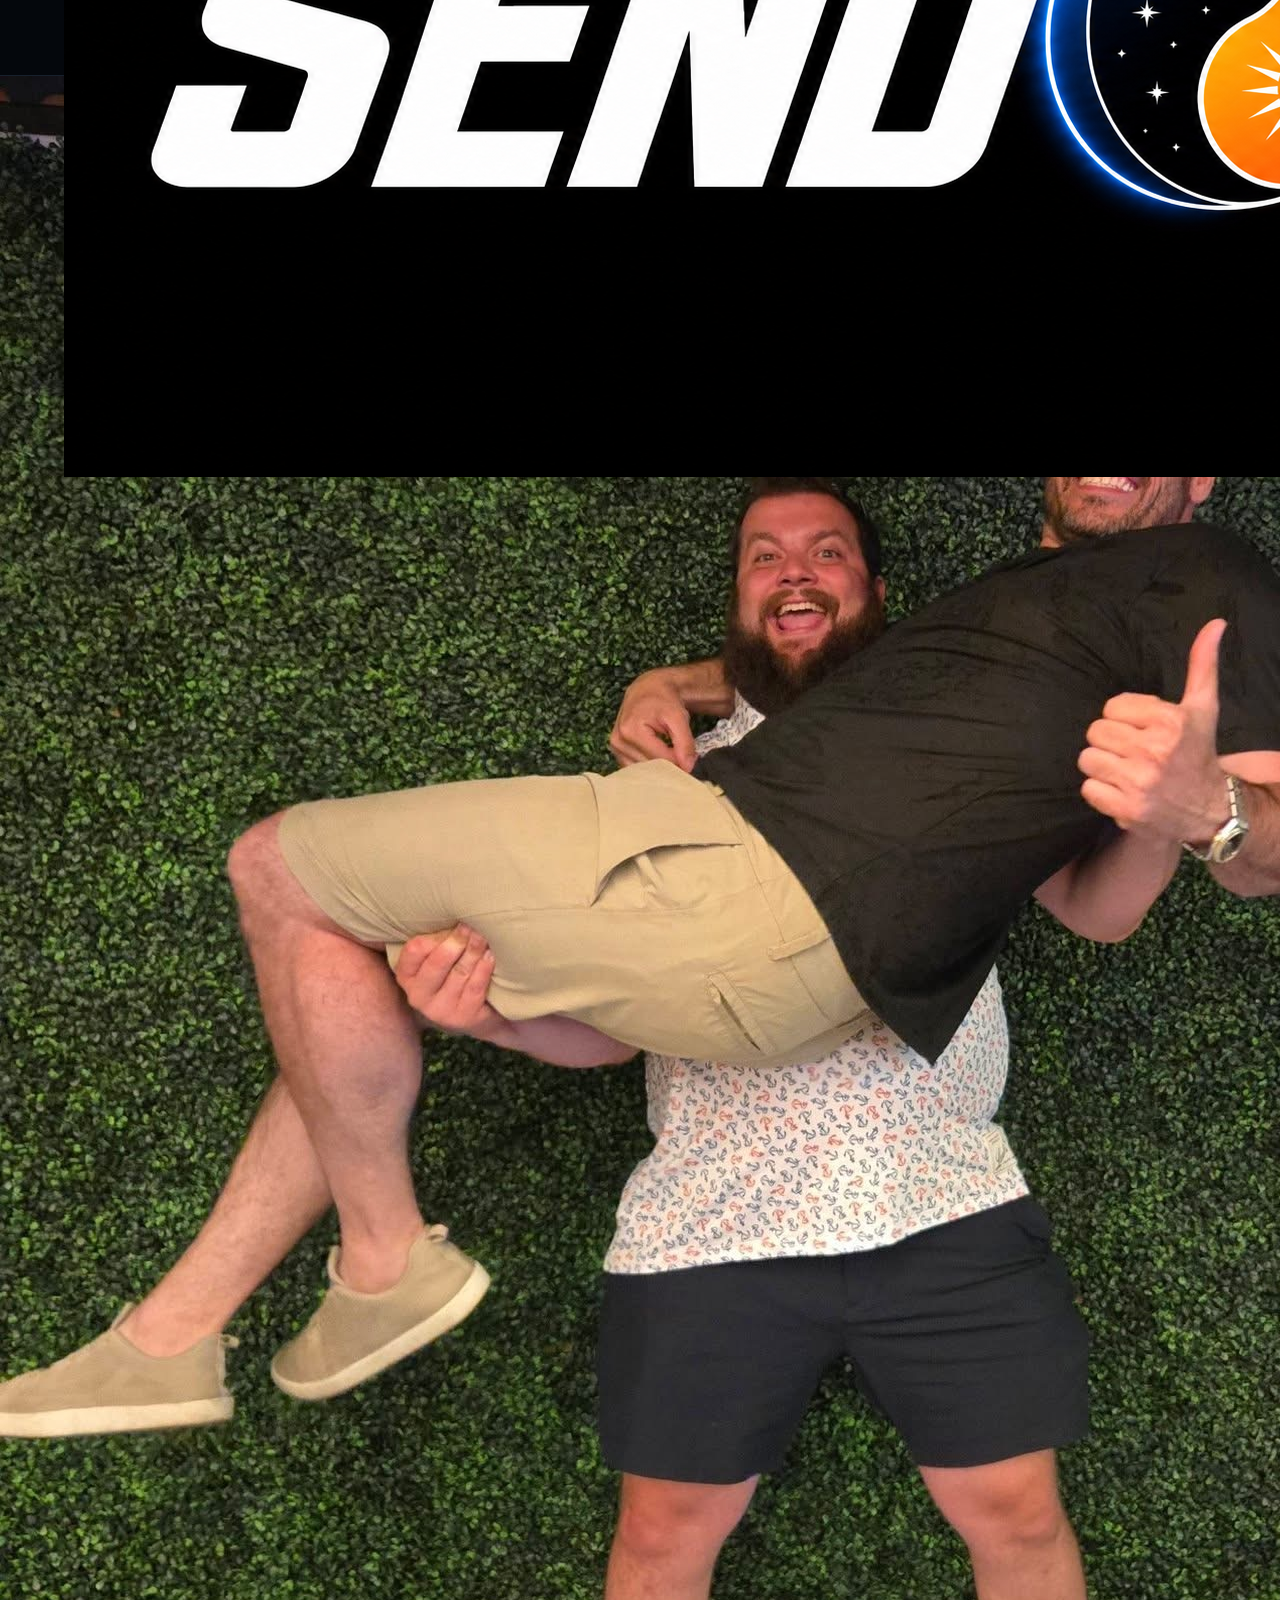
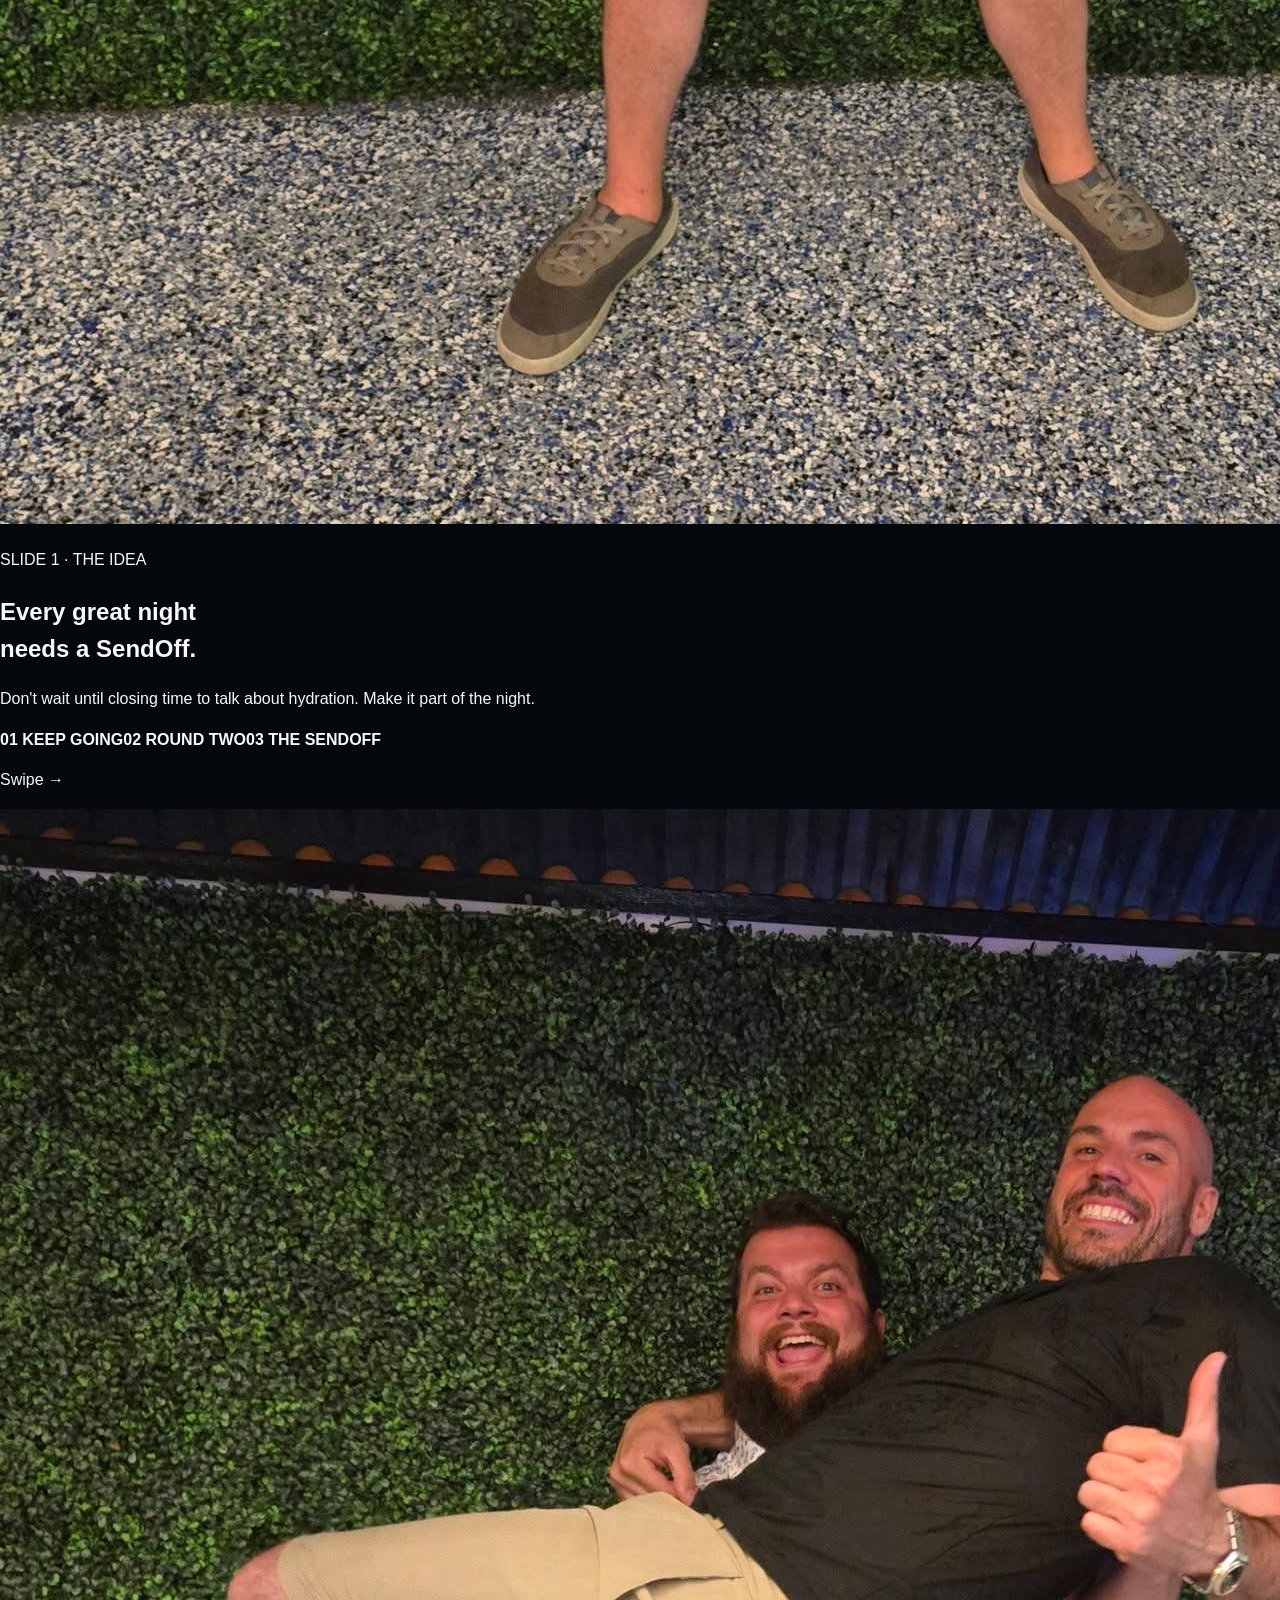
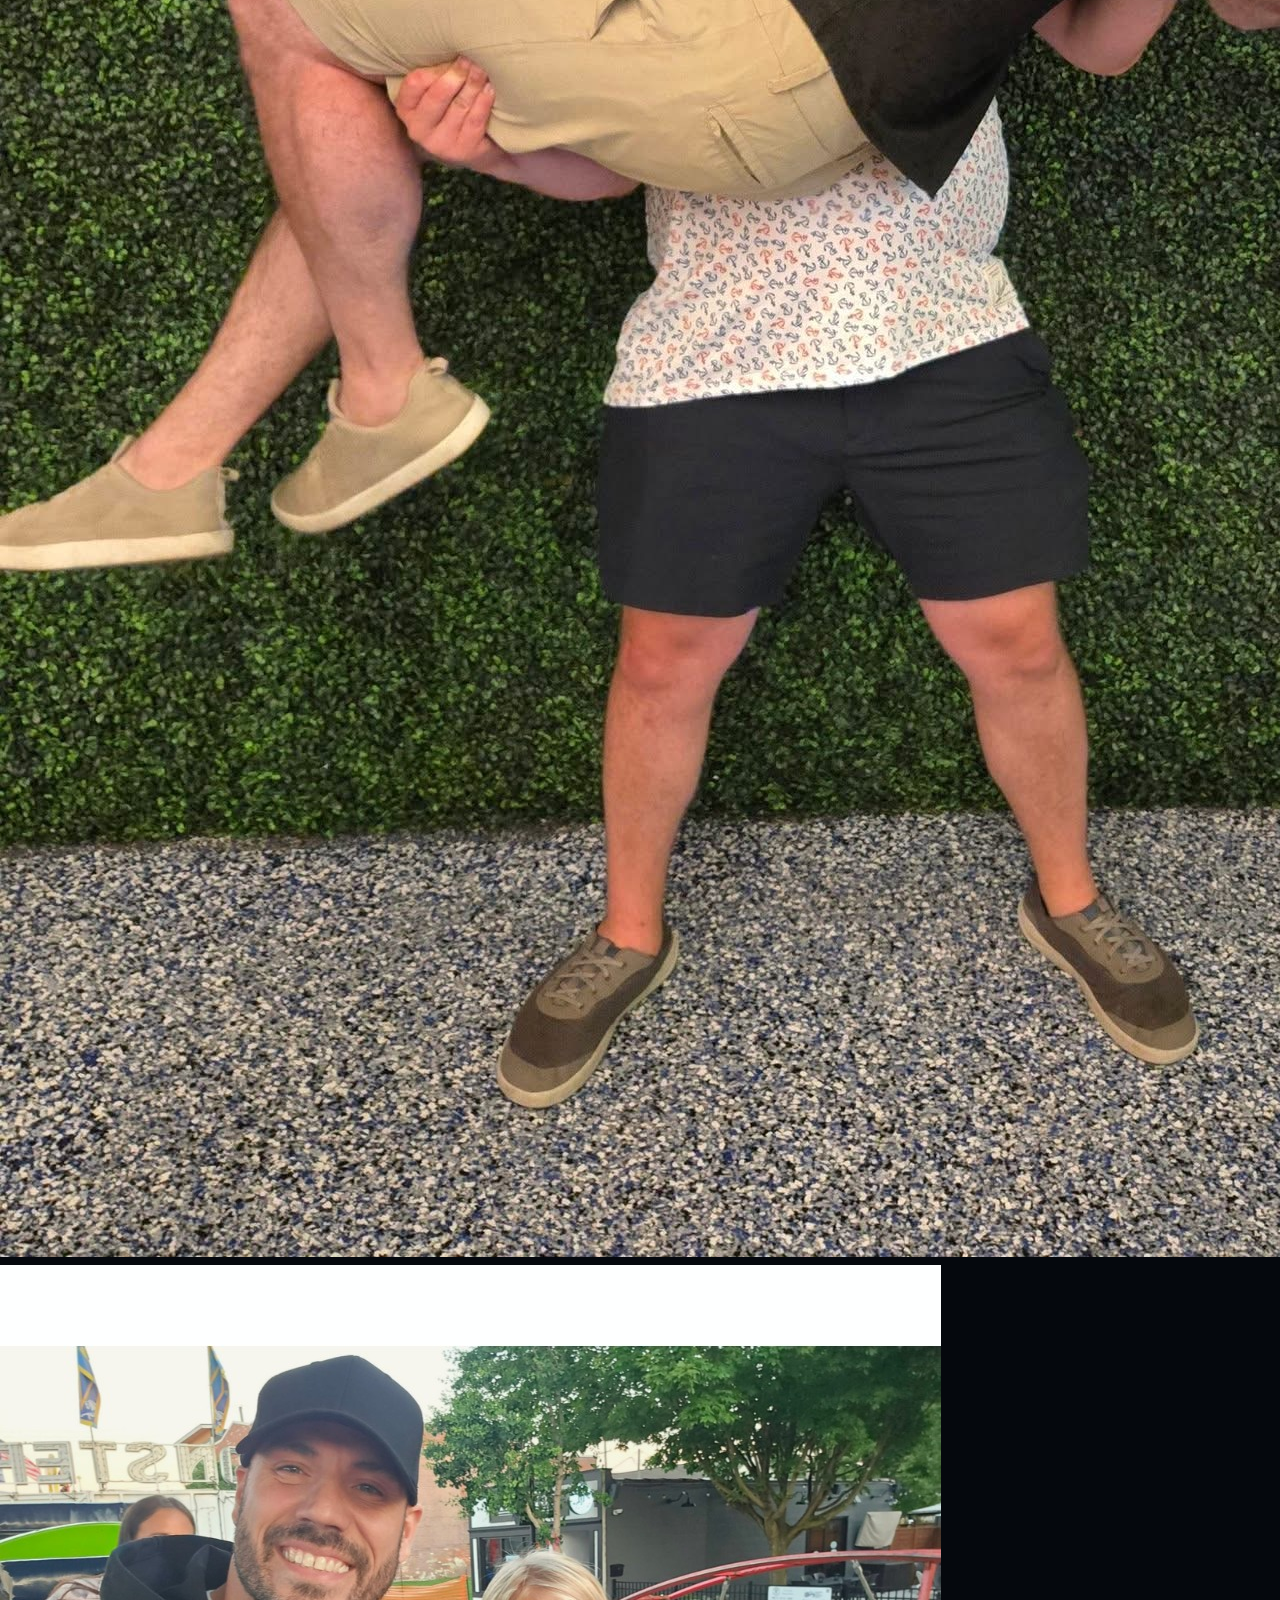
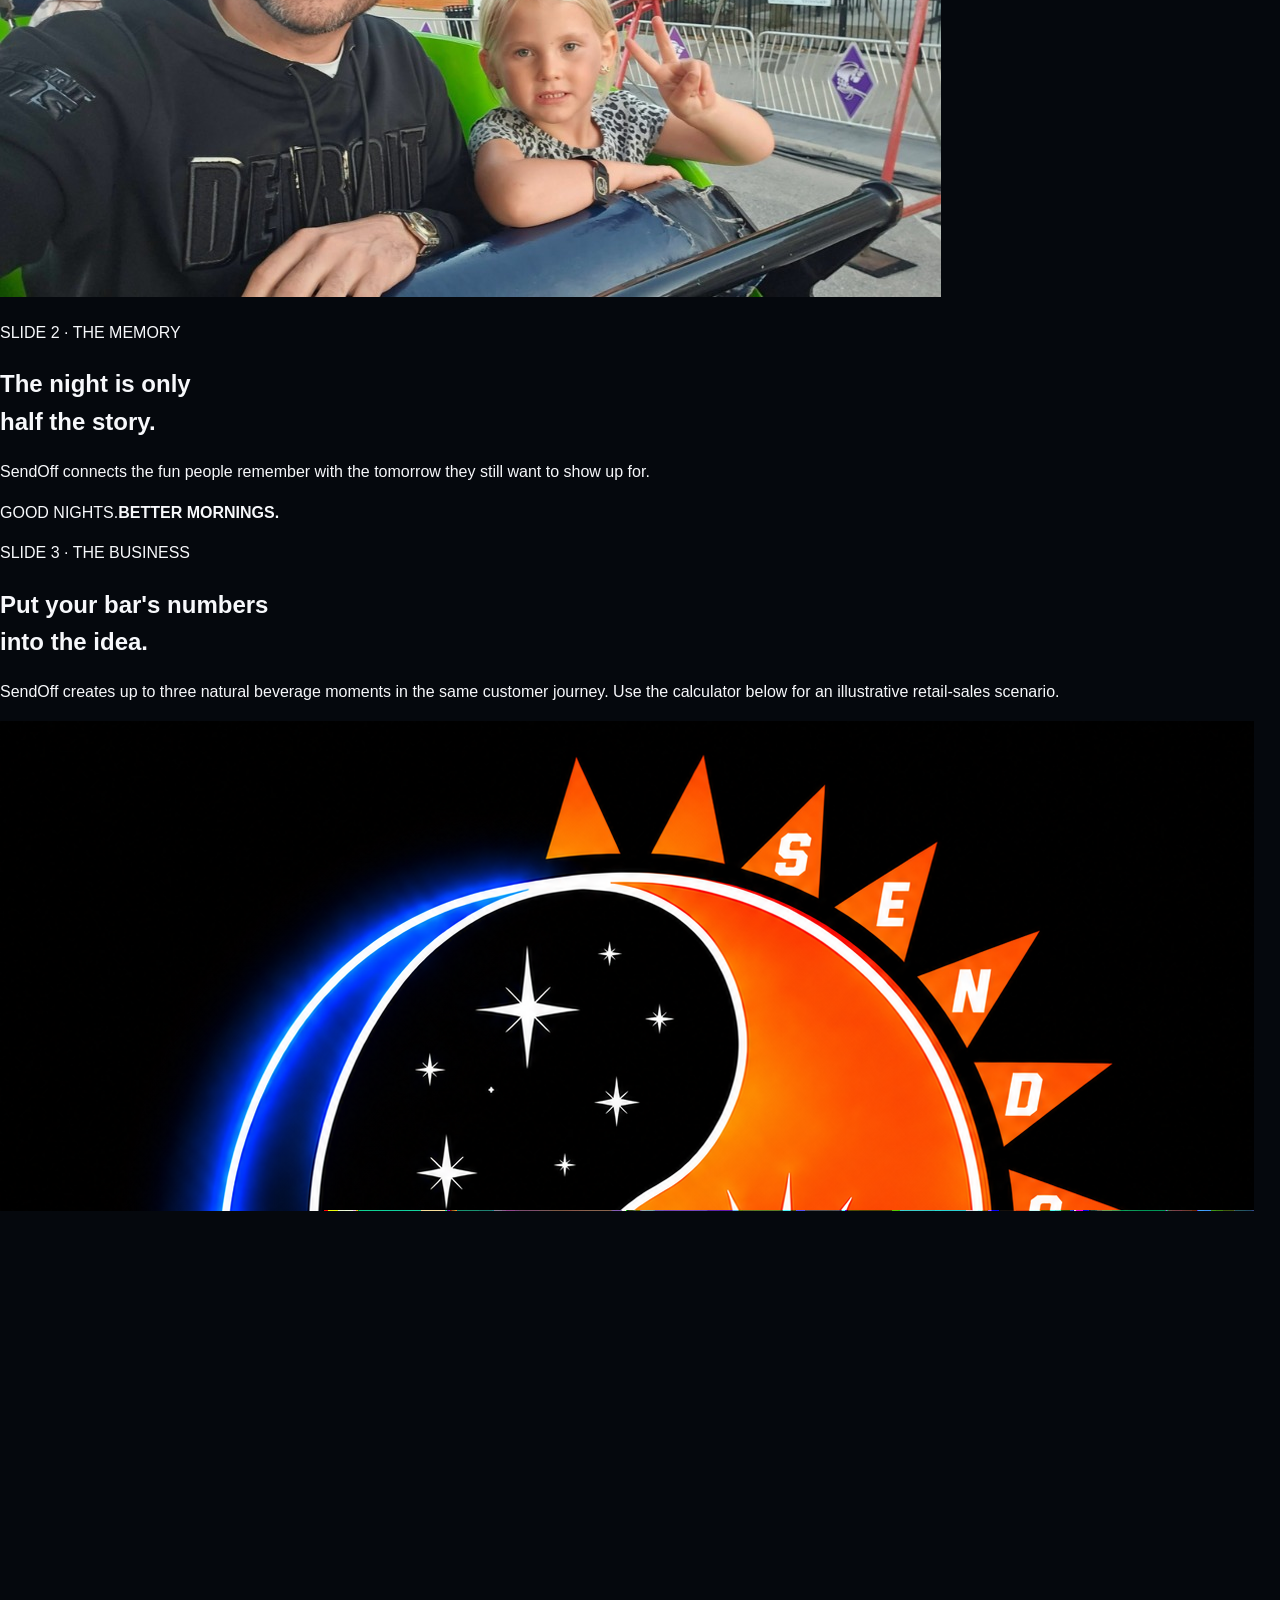
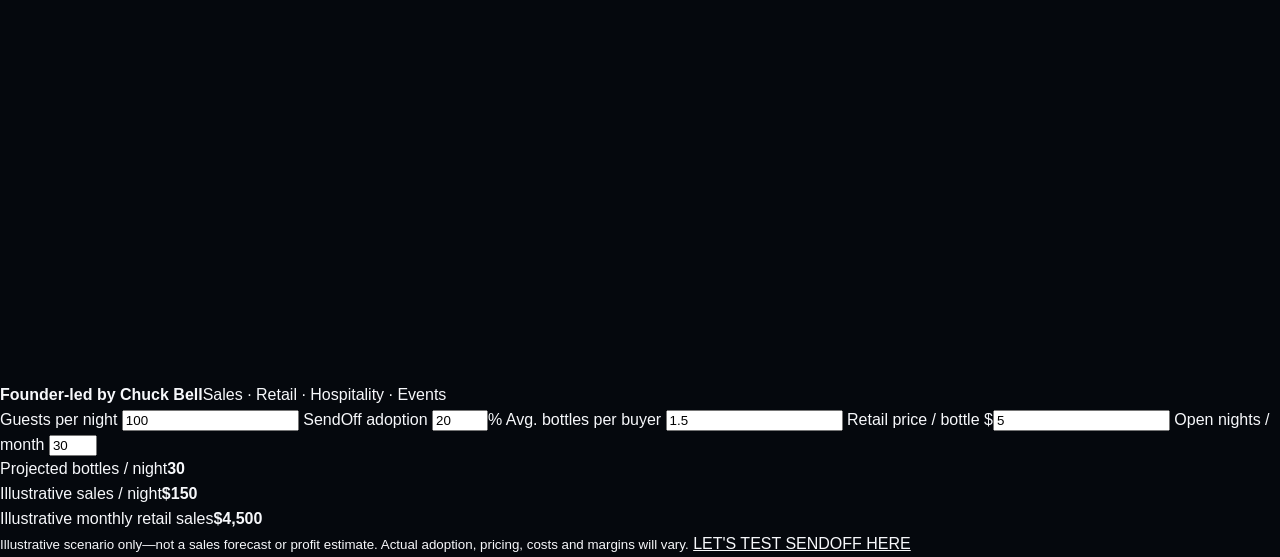
==== go/index.html @ 2d70c7b0 "Create index.html" ====
<!doctype html>
<html lang="en">
<head>
  <meta charset="utf-8">
  <meta name="viewport" content="width=device-width,initial-scale=1,maximum-scale=1">
  <meta name="theme-color" content="#05080d">
  <title>SendOff | 60-Second Bar Owner Pitch</title>
  <meta name="description" content="The SendOff 60-second vision for bars and venues.">
  <link rel="stylesheet" href="../styles.css">
  <link rel="stylesheet" href="pitch.css">
</head>
<body class="pitch-body">
  <header class="pitch-header"><a href="../"><img src="../sendoff-wordmark.png" alt="SendOff"></a><span>60-SECOND BAR PITCH</span></header>
  <main class="pitch-deck" id="deck">
    <section class="pitch-slide slide-one" aria-label="Slide 1: Brand vision">
      <img class="slide-bg" src="../chuck-night.jpeg" alt="A fun real-life night out">
      <div class="slide-shade"></div>
      <div class="slide-content">
        <p class="pitch-kicker">SLIDE 1 · THE IDEA</p>
        <h1>Every great night<br>needs a <span>SendOff.</span></h1>
        <p class="pitch-lead">Don't wait until closing time to talk about hydration. Make it part of the night.</p>
        <div class="micro-stages"><b>01 KEEP GOING</b><b>02 ROUND TWO</b><b>03 THE SENDOFF</b></div>
        <p class="tap-note">Swipe →</p>
      </div>
    </section>

    <section class="pitch-slide slide-two" aria-label="Slide 2: Memorable brand story">
      <div class="memory-split"><img src="../chuck-night.jpeg" alt="Tonight"><img src="../chuck-tomorrow.jpeg" alt="Tomorrow"></div>
      <div class="slide-shade soft"></div>
      <div class="slide-content bottom-copy">
        <p class="pitch-kicker">SLIDE 2 · THE MEMORY</p>
        <h2>The night is only<br><span>half the story.</span></h2>
        <p class="pitch-lead">SendOff connects the fun people remember with the tomorrow they still want to show up for.</p>
        <div class="signature-line"><span>GOOD NIGHTS.</span><strong>BETTER MORNINGS.</strong></div>
      </div>
    </section>

    <section class="pitch-slide slide-three" aria-label="Slide 3: Business opportunity">
      <div class="numbers-layout">
        <div class="numbers-copy">
          <p class="pitch-kicker">SLIDE 3 · THE BUSINESS</p>
          <h2>Put your bar's numbers<br><span>into the idea.</span></h2>
          <p>SendOff creates up to three natural beverage moments in the same customer journey. Use the calculator below for an illustrative retail-sales scenario.</p>
          <div class="founder-chip"><img src="../sendoff-logo.png" alt="SendOff"><div><b>Founder-led by Chuck Bell</b><span>Sales · Retail · Hospitality · Events</span></div></div>
        </div>
        <div class="calc-card">
          <label>Guests per night <input id="guests" type="number" min="0" value="100" inputmode="numeric"></label>
          <label>SendOff adoption <span><input id="conversion" type="number" min="0" max="100" value="20" inputmode="decimal">%</span></label>
          <label>Avg. bottles per buyer <input id="bottles" type="number" min="0" step="0.1" value="1.5" inputmode="decimal"></label>
          <label>Retail price / bottle <span>$<input id="price" type="number" min="0" step="0.25" value="5" inputmode="decimal"></span></label>
          <label>Open nights / month <input id="nights" type="number" min="0" max="31" value="30" inputmode="numeric"></label>
          <div class="result-grid"><div><span>Projected bottles / night</span><strong id="nightBottles">30</strong></div><div><span>Illustrative sales / night</span><strong id="nightSales">$150</strong></div><div class="full"><span>Illustrative monthly retail sales</span><strong id="monthSales">$4,500</strong></div></div>
          <small>Illustrative scenario only—not a sales forecast or profit estimate. Actual adoption, pricing, costs and margins will vary.</small>
          <a class="pitch-cta" href="mailto:charles@sendoffdrink.com?subject=I%20Want%20to%20Pilot%20SendOff%20at%20My%20Bar">LET'S TEST SENDOFF HERE</a>
        </div>
      </div>
    </section>
  </main>
  <div class="pitch-dots" aria-hidden="true"><i class="active"></i><i></i><i></i></div>
  <script>
    const deck=document.getElementById('deck'), dots=[...document.querySelectorAll('.pitch-dots i')];
    const updateDots=()=>{const i=Math.round(deck.scrollLeft/deck.clientWidth);dots.forEach((d,n)=>d.classList.toggle('active',n===i));};
    deck.addEventListener('scroll',()=>requestAnimationFrame(updateDots),{passive:true});
    const ids=['guests','conversion','bottles','price','nights'];
    const fmt=n=>new Intl.NumberFormat('en-US',{maximumFractionDigits:0}).format(n);
    const money=n=>new Intl.NumberFormat('en-US',{style:'currency',currency:'USD',maximumFractionDigits:0}).format(n);
    function calc(){const g=+guests.value||0,c=(+conversion.value||0)/100,b=+bottles.value||0,p=+price.value||0,n=+nights.value||0;const qty=g*c*b;nightBottles.textContent=fmt(qty);nightSales.textContent=money(qty*p);monthSales.textContent=money(qty*p*n)}
    ids.forEach(id=>document.getElementById(id).addEventListener('input',calc));calc();
  </script>
</body>
</html>
---- styles.css ----
*{box-sizing:border-box}html{scroll-behavior:smooth}body{margin:0;background:#05080d;color:#f7f8fb;font-family:Arial,Helvetica,sans-serif;line-height:1.55}a{color:inherit}header{height:76px;padding:0 max(24px,5vw);display:flex;align-items:center;justify-content:space-between;position:sticky;top:0;background:rgba(5,8,13,.9);backdrop-filter:blur(14px);z-index:50;border-bottom:1px solid #17202c}.brand img{height:34px;width:auto;display:block}nav{display:flex;align-items:center;gap:28px}nav a{text-decoration:none;font-weight:800;font-size:.78rem;letter-spacing:.05em}.nav-cta{padding:11px 15px;border:1px solid #ff5a13;border-radius:7px}.hero{min-height:calc(100vh - 76px);padding:80px max(24px,6vw);display:grid;grid-template-columns:1.05fr .95fr;align-items:center;gap:7vw;position:relative;overflow:hidden}.hero-copy,.product-frame{position:relative;z-index:2}.eyebrow{font-size:.74rem;letter-spacing:.22em;font-weight:950;color:#ff6320}.hero h1{font-size:clamp(3.5rem,7.5vw,7.7rem);line-height:.86;letter-spacing:-.06em;margin:18px 0 28px;text-transform:uppercase}.hero h1 span{color:#168cff}.hero-lead{font-size:1.2rem;color:#b9c4d2;max-width:650px}.actions{display:flex;gap:12px;flex-wrap:wrap;margin-top:30px}.button{display:inline-flex;padding:14px 20px;border-radius:7px;text-decoration:none;font-size:.78rem;letter-spacing:.06em;font-weight:950}.primary{background:linear-gradient(90deg,#138dff,#ff5b16);color:#fff}.secondary{border:1px solid #425065;color:#fff}.status{font-size:.69rem;letter-spacing:.16em;color:#778397;margin-top:22px}.product-frame{height:min(620px,65vw);border-radius:24px;overflow:hidden;border:1px solid #263244;box-shadow:0 30px 90px rgba(0,0,0,.55)}.product-frame img{width:100%;height:100%;object-fit:cover;object-position:50% 24%;display:block}.hero-glow{position:absolute;width:460px;height:460px;border-radius:50%;filter:blur(100px);opacity:.2}.hero-glow.blue{background:#007cff;left:-180px;bottom:-80px}.hero-glow.orange{background:#ff4f00;right:-160px;top:40px}.pulse{height:58px;display:flex;align-items:center;justify-content:space-around;border-top:1px solid #17202c;border-bottom:1px solid #17202c;color:#7f8997;font-size:.68rem;letter-spacing:.25em}.pulse span:nth-child(1){color:#168cff}.pulse span:nth-child(3){color:#ff6320}.section{padding:110px max(24px,8vw)}.split{display:grid;grid-template-columns:1.15fr .85fr;gap:8vw}.split h2,.partner-copy h2,.event-section h2,.connect h2{font-size:clamp(2.5rem,5vw,5rem);line-height:.98;letter-spacing:-.045em;margin:15px 0 25px}.body-copy{font-size:1.1rem;color:#adb7c6}.founder-section{padding:110px max(24px,8vw);display:grid;grid-template-columns:.58fr 1.42fr;gap:8vw;background:linear-gradient(135deg,#090e16 0,#111017 55%,#170b07 100%);border-top:1px solid #1d2b3b;border-bottom:1px solid #382015}.founder-mark{position:sticky;top:120px;align-self:start;text-align:center;border:1px solid #293446;border-radius:22px;padding:45px 30px;background:rgba(4,7,11,.65)}.founder-mark img{width:min(100%,320px)}.founder-mark span{display:block;margin-top:22px;color:#8492a5;font-size:.68rem;letter-spacing:.28em;font-weight:950}.founder-story h2{font-size:clamp(2.7rem,5vw,5.2rem);line-height:.95;letter-spacing:-.05em;margin:15px 0 32px}.founder-story p{color:#b6c0cd;font-size:1.08rem}.founder-story strong{color:#fff}.founder-story blockquote{font-size:clamp(2rem,4vw,4.5rem);line-height:1;margin:45px 0;color:#168cff;font-weight:950;letter-spacing:-.04em;border-left:6px solid #ff6320;padding-left:25px}.founder-close{font-size:1.18rem!important;color:#fff!important}.founder-links{display:flex;flex-wrap:wrap;gap:26px;margin-top:28px}.founder-links a{color:#ff6320;font-weight:950;text-decoration:none;font-size:.78rem;letter-spacing:.05em}.cards-section{padding:110px max(24px,8vw);display:grid;grid-template-columns:repeat(3,1fr);gap:16px}.cards-section article{padding:30px;border:1px solid #202b39;border-radius:15px;background:#0a1018}.cards-section b{color:#168cff}.cards-section article:nth-child(2) b{color:#e9edf3}.cards-section article:nth-child(3) b{color:#ff6320}.cards-section h3{font-size:1.3rem}.cards-section p{color:#99a4b3}.partner-section{display:grid;grid-template-columns:1fr 1fr;background:#0a0e14}.partner-image{min-height:700px}.partner-image img{width:100%;height:100%;object-fit:cover;display:block}.partner-copy{padding:90px max(24px,7vw);align-self:center}.partner-copy p,.event-section p,.connect>p{color:#aeb8c5}.partner-copy ul{columns:2;padding-left:18px;margin:28px 0}.partner-copy li{margin-bottom:10px}.event-section{padding:110px max(24px,8vw);display:grid;grid-template-columns:.8fr 1.2fr;gap:7vw;align-items:center}.event-section img{width:100%;border-radius:18px;border:1px solid #263244}.text-link{display:inline-block;margin-top:18px;color:#ff6320;font-weight:950;text-decoration:none}.connect{text-align:center;padding:110px max(24px,8vw);background:radial-gradient(circle at 50% 40%,#122338 0,#070b11 47%,#05080d 75%)}.connect>img{width:130px}.connect h2{margin-left:auto;margin-right:auto}.connect>p{max-width:700px;margin:0 auto}.center{justify-content:center}.email{display:block;margin-top:28px;color:#91a2b6}footer{text-align:center;padding:60px max(24px,8vw);border-top:1px solid #17202c;color:#7e8997;font-size:.8rem}footer img{width:220px}footer .fine{max-width:820px;margin:24px auto;font-size:.72rem}@media(max-width:850px){nav a:not(.nav-cta){display:none}.hero,.split,.founder-section,.partner-section,.event-section{grid-template-columns:1fr}.hero{padding-top:55px}.product-frame{height:520px}.cards-section{grid-template-columns:1fr}.founder-mark{position:static;max-width:430px}.partner-image{min-height:460px}.event-section img{grid-row:1}.partner-copy{padding:70px 24px}}@media(max-width:520px){header{height:66px}.brand img{height:27px}.hero h1{font-size:3.45rem}.hero{min-height:auto}.product-frame{height:420px}.pulse{font-size:.52rem;letter-spacing:.1em}.partner-copy ul{columns:1}.button{width:100%;justify-content:center}.connect>img{width:100px}}

/* 2026 strategy refresh */
.hero-v2{grid-template-columns:.92fr 1.08fr}.hero-v2 .hero-copy{z-index:2}.hero-mascot{position:relative;height:690px;border-radius:28px;overflow:hidden;border:1px solid #283548;background:radial-gradient(circle at 50% 35%,#121d2d 0,#05080d 62%);box-shadow:0 30px 90px rgba(0,0,0,.58)}.hero-mascot img{width:100%;height:100%;object-fit:cover;display:block}.hero-mascot:after{content:"";position:absolute;inset:0;background:linear-gradient(180deg,transparent 60%,rgba(3,6,10,.92))}.hero-mascot-tag{position:absolute;z-index:2;left:24px;bottom:22px;font-size:.7rem;font-weight:950;letter-spacing:.18em;color:#fff}.stages-section{padding:110px max(24px,8vw);background:linear-gradient(145deg,#04080e 0,#0a0f16 52%,#120906 100%)}.stages-heading{max-width:900px}.stages-heading h2,.memory-copy h2,.founder-compact h2{font-size:clamp(2.8rem,5vw,5.4rem);line-height:.95;letter-spacing:-.05em;margin:14px 0 22px}.stages-heading>p:last-child{color:#9eabba;font-size:1.08rem}.stages-grid{display:grid;grid-template-columns:repeat(3,1fr);gap:16px;margin-top:46px}.stage-card{min-height:390px;padding:30px;border-radius:22px;border:1px solid #2a3544;background:#0a1018;display:flex;flex-direction:column}.stage-card b{font-size:3.1rem;line-height:1}.stage-card>span{font-size:.62rem;letter-spacing:.18em;font-weight:900;color:#7f8b9a;margin:18px 0 6px}.stage-card h3{font-size:2rem;margin:0 0 14px}.stage-card p{color:#aab5c3}.stage-card em{margin-top:auto;font-style:normal;font-size:1.1rem;font-weight:900}.stage-blue{box-shadow:inset 0 3px 0 #168cff}.stage-blue b,.stage-blue em{color:#69b7ff}.stage-mix{box-shadow:inset 0 3px 0 #e9edf3}.stage-mix b{color:#fff}.stage-mix em{color:#e9edf3}.stage-orange{box-shadow:inset 0 3px 0 #ff6320}.stage-orange b,.stage-orange em{color:#ff8d59}.tomorrow-strip{margin-top:16px;border:1px solid #2b3542;border-radius:18px;padding:22px 26px;display:flex;justify-content:space-between;gap:20px;background:linear-gradient(90deg,#07111c,#171007)}.tomorrow-strip strong{color:#ff8d59;letter-spacing:.12em}.tomorrow-strip span{color:#aab5c3}.memory-section{display:grid;grid-template-columns:.75fr 1.25fr;gap:6vw;padding:110px max(24px,8vw);align-items:center;background:#f6f0e7;color:#111820}.memory-copy .eyebrow{color:#a93708}.memory-copy h2 span{color:#a93708}.memory-copy>p{color:#4f5964;font-size:1.05rem}.memory-kicker{font-weight:950!important;letter-spacing:.08em;color:#1267ae!important}.memory-kicker strong{color:#c94811}.memory-photos{display:grid;grid-template-columns:1fr 1fr;gap:14px}.memory-photos figure{position:relative;margin:0;border-radius:22px;overflow:hidden;min-height:560px;box-shadow:0 25px 60px rgba(36,22,10,.18)}.memory-photos img{width:100%;height:100%;object-fit:cover;display:block}.night-photo img{object-position:58% 20%}.tomorrow-photo img{object-position:center}.memory-photos figcaption{position:absolute;left:16px;bottom:16px;background:rgba(5,8,13,.82);color:#fff;border-radius:999px;padding:8px 12px;font-size:.64rem;font-weight:950;letter-spacing:.14em}.partner-v2 .partner-copy{padding-top:70px;padding-bottom:70px}.partner-stats{display:grid;grid-template-columns:repeat(3,1fr);gap:10px;margin:28px 0}.partner-stats div{border:1px solid #273446;border-radius:16px;padding:18px;background:#080d14}.partner-stats strong{display:block;font-size:2rem;color:#fff}.partner-stats span{display:block;color:#8794a4;font-size:.72rem;margin-top:4px}.founder-compact{padding:95px max(24px,8vw);display:grid;grid-template-columns:1fr 1fr;gap:7vw;border-top:1px solid #1e2937;border-bottom:1px solid #1e2937;background:linear-gradient(135deg,#08111b,#0d0d11 60%,#170b06)}.founder-compact h2{font-size:clamp(2.4rem,4.2vw,4.6rem)}.founder-compact>div:last-child{align-self:end;color:#aab5c3;font-size:1.05rem}.floating-owner{position:fixed;z-index:50;right:18px;bottom:18px;text-decoration:none;background:#ff6320;color:#05080d;font-weight:950;letter-spacing:.06em;font-size:.72rem;padding:14px 17px;border-radius:999px;box-shadow:0 16px 40px rgba(255,99,32,.3)}.floating-owner span{margin-right:5px}.pulse{gap:20px}.pulse span{white-space:nowrap}
@media(max-width:850px){.hero-v2,.memory-section,.founder-compact{grid-template-columns:1fr}.hero-mascot{height:570px}.stages-grid{grid-template-columns:1fr}.stage-card{min-height:300px}.memory-photos{order:-1}.partner-stats{grid-template-columns:1fr 1fr 1fr}}
@media(max-width:520px){.hero-mascot{height:470px}.stages-section,.memory-section,.founder-compact{padding:74px 20px}.memory-photos{grid-template-columns:1fr}.memory-photos figure{min-height:430px}.partner-stats{grid-template-columns:1fr}.floating-owner{left:14px;right:14px;text-align:center}.pulse{justify-content:flex-start;overflow-x:auto;padding:0 18px}.stages-heading h2,.memory-copy h2{font-size:2.65rem}}
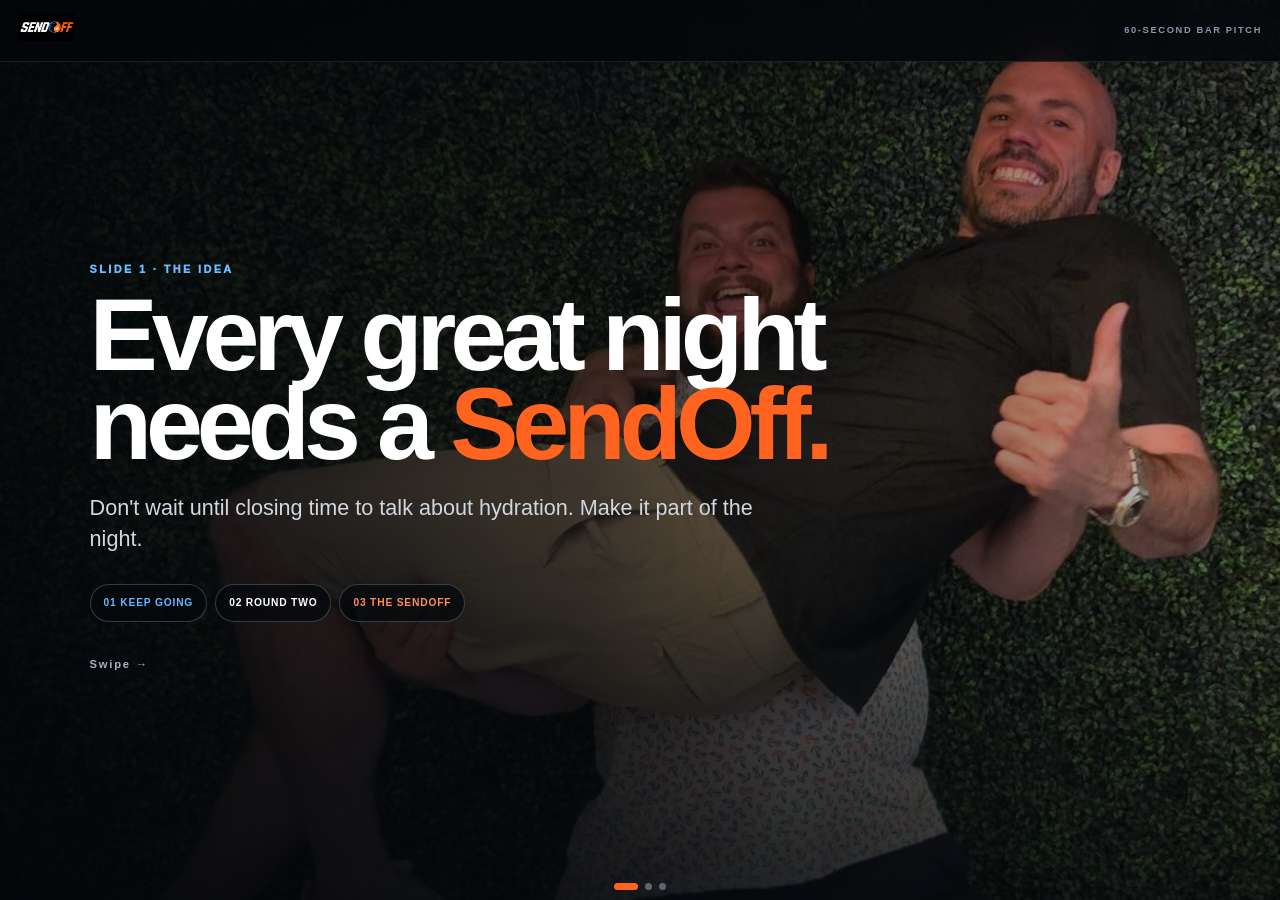
==== commit 59a43339: "Add files via upload" ====
--- a/go/index.html
+++ b/go/index.html
@@ -24,35 +24,62 @@
       </div>
     </section>
 
-    <section class="pitch-slide slide-two" aria-label="Slide 2: Memorable brand story">
-      <div class="memory-split"><img src="../chuck-night.jpeg" alt="Tonight"><img src="../chuck-tomorrow.jpeg" alt="Tomorrow"></div>
-      <div class="slide-shade soft"></div>
-      <div class="slide-content bottom-copy">
+    <section class="pitch-slide slide-two" id="memorySlide" aria-label="Slide 2: The SendOff story">
+      <img class="memory-bg active" id="memoryNight" src="../chuck-night.jpeg" alt="A night to remember">
+      <img class="memory-bg" id="memoryMorning" src="../chuck-tomorrow.jpeg" alt="The morning and life after the night out">
+      <div class="memory-overlay"></div>
+      <div class="memory-story" id="memoryStory">
         <p class="pitch-kicker">SLIDE 2 · THE MEMORY</p>
         <h2>The night is only<br><span>half the story.</span></h2>
-        <p class="pitch-lead">SendOff connects the fun people remember with the tomorrow they still want to show up for.</p>
-        <div class="signature-line"><span>GOOD NIGHTS.</span><strong>BETTER MORNINGS.</strong></div>
+        <div class="story-panel active" data-step="0">
+          <span class="story-stage blue">STAGE 1 · KEEP GOING</span>
+          <h3>Imagine it's 11:45 PM.</h3>
+          <p>Wedding. Concert. Ball game. Birthday. Casino. Your favorite bar. The night is exploding, the crew is locked in, and nobody is ready for it to end.</p>
+          <blockquote>“Let's keep it going.”</blockquote>
+        </div>
+        <div class="story-panel" data-step="1">
+          <span class="story-stage">STAGE 2 · ROUND TWO</span>
+          <h3>You're in deep now.</h3>
+          <p>You already know this is becoming one of those nights everybody talks about tomorrow. Before the next stop or the afterparty, somebody slides the crew a Round Two.</p>
+          <blockquote>Hydrate. Reset. Keep the memory going.</blockquote>
+        </div>
+        <div class="story-panel" data-step="2">
+          <span class="story-stage orange">STAGE 3 · THE SENDOFF</span>
+          <h3>Then you hear it: “Last call.”</h3>
+          <p>You look at the crew. Everybody is thinking the same thing.</p>
+          <blockquote>“Time to SendOff.”</blockquote>
+          <p class="story-small">The bartender hits the cooler. Everybody gets one. Bottles up. Pictures happen. People toast. The end of the night becomes its own ritual.</p>
+        </div>
+        <div class="story-panel morning-panel" data-step="3">
+          <span class="story-stage sunrise">TOMORROW</span>
+          <h3>Because the night was only half the story.</h3>
+          <p>Tomorrow still has family, friends, work, golf, the lake, breakfast—and the rest of your life waiting for you.</p>
+          <div class="signature-line"><span>GOOD NIGHTS.</span><strong>BETTER MORNINGS.</strong></div>
+        </div>
+        <button class="story-next" id="storyNext" type="button"><span id="storyNextText">TAP: ROUND TWO</span><b>→</b></button>
       </div>
     </section>
 
     <section class="pitch-slide slide-three" aria-label="Slide 3: Business opportunity">
-      <div class="numbers-layout">
-        <div class="numbers-copy">
+      <div class="business-card">
+        <div class="business-head">
           <p class="pitch-kicker">SLIDE 3 · THE BUSINESS</p>
-          <h2>Put your bar's numbers<br><span>into the idea.</span></h2>
-          <p>SendOff creates up to three natural beverage moments in the same customer journey. Use the calculator below for an illustrative retail-sales scenario.</p>
-          <div class="founder-chip"><img src="../sendoff-logo.png" alt="SendOff"><div><b>Founder-led by Chuck Bell</b><span>Sales · Retail · Hospitality · Events</span></div></div>
+          <h2>Right product.<br><span>Right moment.</span></h2>
+          <p>SendOff is built to own a new occasion inside a place where beverage brands are already discovered.</p>
         </div>
-        <div class="calc-card">
-          <label>Guests per night <input id="guests" type="number" min="0" value="100" inputmode="numeric"></label>
-          <label>SendOff adoption <span><input id="conversion" type="number" min="0" max="100" value="20" inputmode="decimal">%</span></label>
-          <label>Avg. bottles per buyer <input id="bottles" type="number" min="0" step="0.1" value="1.5" inputmode="decimal"></label>
-          <label>Retail price / bottle <span>$<input id="price" type="number" min="0" step="0.25" value="5" inputmode="decimal"></span></label>
-          <label>Open nights / month <input id="nights" type="number" min="0" max="31" value="30" inputmode="numeric"></label>
-          <div class="result-grid"><div><span>Projected bottles / night</span><strong id="nightBottles">30</strong></div><div><span>Illustrative sales / night</span><strong id="nightSales">$150</strong></div><div class="full"><span>Illustrative monthly retail sales</span><strong id="monthSales">$4,500</strong></div></div>
-          <small>Illustrative scenario only—not a sales forecast or profit estimate. Actual adoption, pricing, costs and margins will vary.</small>
+        <div class="market-grid">
+          <div><strong>3</strong><span>natural purchase moments</span><small>Keep Going · Round Two · SendOff</small></div>
+          <div><strong>73%</strong><span>trial can travel beyond the bar</span><small>Gen Z + regional craft drinkers say bar/restaurant trial makes them more likely to buy in-store.</small></div>
+          <div><strong>1 in 7</strong><span>already tried functional drinks on-premise</span><small>Functional-adjacent beverages are already entering the going-out occasion.</small></div>
+          <div><strong>2×</strong><span>the market growth rate</span><small>NIQ forecasts U.S. off-premise functional beverages to grow at double the overall market rate.</small></div>
+        </div>
+        <div class="venue-math"><b>ILLUSTRATIVE VENUE MATH</b><span>100 guests × 20% buyers × 1.5 bottles × $5 = <strong>$150/night</strong> · <strong>$4,500/month</strong> at 30 nights</span><small>Illustration only—not a forecast. Actual pricing, adoption, costs and margins vary.</small></div>
+        <div class="founder-row">
+          <img src="../sendoff-logo.png" alt="SendOff">
+          <div><b>Founder-led by Chuck Bell</b><span>Sales · Hospitality · Restaurant Operations · Events · Brand Building</span></div>
           <a class="pitch-cta" href="mailto:charles@sendoffdrink.com?subject=I%20Want%20to%20Pilot%20SendOff%20at%20My%20Bar">LET'S TEST SENDOFF HERE</a>
         </div>
+        <p class="source-note">Market context: NielsenIQ, 2026 U.S. On-Premise / beverage trend reporting.</p>
       </div>
     </section>
   </main>
@@ -61,11 +88,26 @@
     const deck=document.getElementById('deck'), dots=[...document.querySelectorAll('.pitch-dots i')];
     const updateDots=()=>{const i=Math.round(deck.scrollLeft/deck.clientWidth);dots.forEach((d,n)=>d.classList.toggle('active',n===i));};
     deck.addEventListener('scroll',()=>requestAnimationFrame(updateDots),{passive:true});
-    const ids=['guests','conversion','bottles','price','nights'];
-    const fmt=n=>new Intl.NumberFormat('en-US',{maximumFractionDigits:0}).format(n);
-    const money=n=>new Intl.NumberFormat('en-US',{style:'currency',currency:'USD',maximumFractionDigits:0}).format(n);
-    function calc(){const g=+guests.value||0,c=(+conversion.value||0)/100,b=+bottles.value||0,p=+price.value||0,n=+nights.value||0;const qty=g*c*b;nightBottles.textContent=fmt(qty);nightSales.textContent=money(qty*p);monthSales.textContent=money(qty*p*n)}
-    ids.forEach(id=>document.getElementById(id).addEventListener('input',calc));calc();
+
+    const storyPanels=[...document.querySelectorAll('.story-panel')];
+    const storyNext=document.getElementById('storyNext');
+    const storyNextText=document.getElementById('storyNextText');
+    const memoryNight=document.getElementById('memoryNight');
+    const memoryMorning=document.getElementById('memoryMorning');
+    let storyStep=0;
+    const labels=['TAP: ROUND TWO','TAP: LAST CALL','TAP: TOMORROW','SWIPE: THE BUSINESS'];
+    function renderStory(){
+      storyPanels.forEach((p,i)=>p.classList.toggle('active',i===storyStep));
+      memoryNight.classList.toggle('active',storyStep<3);
+      memoryMorning.classList.toggle('active',storyStep===3);
+      storyNextText.textContent=labels[storyStep];
+    }
+    storyNext.addEventListener('click',(e)=>{
+      e.stopPropagation();
+      if(storyStep<3){storyStep++;renderStory();}
+      else{deck.scrollTo({left:deck.clientWidth*2,behavior:'smooth'});}
+    });
+    renderStory();
   </script>
 </body>
 </html>
--- a/go/pitch.css
+++ b/go/pitch.css
@@ -0,0 +1,5 @@
+*{box-sizing:border-box}.pitch-body{margin:0;background:#05080d;color:#fff;font-family:Arial,Helvetica,sans-serif;overflow:hidden}.pitch-header{height:62px;position:fixed;z-index:20;inset:0 0 auto;display:flex;justify-content:space-between;align-items:center;padding:0 18px;background:rgba(3,6,10,.78);backdrop-filter:blur(14px);border-bottom:1px solid rgba(255,255,255,.09)}.pitch-header img{height:28px;width:auto}.pitch-header span{font-size:.58rem;letter-spacing:.18em;font-weight:900;color:#8d99a8}.pitch-deck{height:100dvh;width:100vw;display:flex;overflow-x:auto;overflow-y:hidden;scroll-snap-type:x mandatory;-webkit-overflow-scrolling:touch}.pitch-deck::-webkit-scrollbar{display:none}.pitch-slide{position:relative;flex:0 0 100vw;height:100dvh;scroll-snap-align:start;overflow:hidden}.slide-bg,.memory-bg{position:absolute;inset:0;width:100%;height:100%;object-fit:cover}.slide-bg{object-position:58% 20%}.slide-shade{position:absolute;inset:0;background:linear-gradient(90deg,rgba(3,6,10,.94) 0,rgba(3,6,10,.73) 46%,rgba(3,6,10,.12) 100%),linear-gradient(0deg,rgba(3,6,10,.75),transparent 50%)}.slide-content{position:absolute;z-index:3;left:max(24px,7vw);right:max(24px,7vw);top:50%;transform:translateY(-46%);max-width:850px}.pitch-kicker{font-size:.68rem;letter-spacing:.22em;font-weight:950;color:#6fbbff}.slide-content h1,.memory-story>h2,.business-head h2{font-size:clamp(3.2rem,8vw,7.8rem);line-height:.87;letter-spacing:-.06em;margin:12px 0 24px}.slide-content h1 span,.memory-story>h2 span,.business-head h2 span{color:#ff6320}.pitch-lead{max-width:690px;color:#d0d7df;font-size:clamp(1rem,2vw,1.35rem);line-height:1.45}.micro-stages{display:flex;gap:8px;flex-wrap:wrap;margin-top:30px}.micro-stages b{padding:10px 13px;border-radius:999px;background:rgba(5,8,13,.75);border:1px solid rgba(255,255,255,.2);font-size:.64rem;letter-spacing:.08em}.micro-stages b:first-child{color:#69b7ff}.micro-stages b:last-child{color:#ff8d59}.tap-note{margin-top:34px;font-size:.7rem;letter-spacing:.16em;color:#a8b2bf;font-weight:900}
+/* Story slide */.memory-bg{opacity:0;transition:opacity .45s ease;object-position:58% 18%}.memory-bg#memoryMorning{object-position:center 52%}.memory-bg.active{opacity:1}.memory-overlay{position:absolute;inset:0;background:linear-gradient(90deg,rgba(2,5,9,.95) 0,rgba(2,5,9,.72) 48%,rgba(2,5,9,.16) 100%),linear-gradient(0deg,rgba(2,5,9,.86),transparent 62%)}.memory-story{position:absolute;z-index:4;left:max(24px,7vw);top:50%;transform:translateY(-46%);width:min(690px,86vw)}.memory-story>h2{font-size:clamp(2.7rem,6vw,5.6rem);margin-bottom:18px}.story-panel{display:none;min-height:245px;animation:storyIn .28s ease}.story-panel.active{display:block}.story-stage{display:inline-block;font-size:.68rem;letter-spacing:.15em;font-weight:950;color:#fff;border:1px solid rgba(255,255,255,.24);border-radius:999px;padding:7px 10px}.story-stage.blue{color:#69b7ff}.story-stage.orange{color:#ff8d59}.story-stage.sunrise{color:#ffc16b}.story-panel h3{font-size:clamp(1.55rem,3.5vw,2.6rem);line-height:1.02;margin:15px 0 10px}.story-panel p{font-size:clamp(.96rem,1.7vw,1.16rem);line-height:1.45;color:#d7dde4;max-width:640px;margin:8px 0}.story-panel blockquote{margin:16px 0 10px;padding-left:14px;border-left:3px solid #ff6320;font-size:clamp(1.25rem,2.6vw,2rem);font-weight:950;font-style:normal}.story-small{font-size:.92rem!important}.signature-line{display:flex;gap:10px;flex-wrap:wrap;font-weight:950;letter-spacing:.08em;margin-top:18px}.signature-line span{color:#69b7ff}.signature-line strong{color:#ff8d59}.story-next{border:0;border-radius:999px;background:#ff6320;color:#05080d;padding:13px 17px;margin-top:10px;font-weight:950;letter-spacing:.07em;font-size:.72rem;display:flex;align-items:center;gap:14px;cursor:pointer}.story-next b{font-size:1rem}@keyframes storyIn{from{opacity:0;transform:translateY(7px)}to{opacity:1;transform:none}}
+/* Business slide */.slide-three{background:radial-gradient(circle at 12% 15%,#10233a 0,#070b11 43%,#100805 100%)}.business-card{height:100%;padding:84px max(22px,6vw) 32px;display:grid;grid-template-columns:.8fr 1.2fr;grid-template-rows:auto auto auto;gap:18px 5vw;align-content:center}.business-head h2{font-size:clamp(2.8rem,5.5vw,5.7rem);margin:8px 0 14px}.business-head>p:last-child{color:#aab5c3;line-height:1.45;max-width:520px}.market-grid{display:grid;grid-template-columns:1fr 1fr;gap:10px}.market-grid>div{background:rgba(255,255,255,.06);border:1px solid rgba(255,255,255,.11);border-radius:16px;padding:14px}.market-grid strong,.market-grid span,.market-grid small{display:block}.market-grid strong{font-size:clamp(2rem,4vw,3.6rem);line-height:1;color:#fff}.market-grid>div:nth-child(2) strong,.market-grid>div:nth-child(4) strong{color:#ff7b42}.market-grid>div:nth-child(1) strong,.market-grid>div:nth-child(3) strong{color:#6fbbff}.market-grid span{font-weight:900;margin:5px 0 4px;font-size:.83rem}.market-grid small{color:#98a5b5;line-height:1.28;font-size:.68rem}.venue-math{grid-column:1/-1;background:#f2eee7;color:#111820;border-radius:14px;padding:12px 16px;display:grid;grid-template-columns:auto 1fr;gap:5px 18px;align-items:center}.venue-math>b{font-size:.65rem;letter-spacing:.13em;color:#c14a17}.venue-math>span{font-size:.92rem;font-weight:800}.venue-math small{grid-column:2;color:#6f6a63;font-size:.62rem}.founder-row{grid-column:1/-1;display:grid;grid-template-columns:52px 1fr auto;align-items:center;gap:12px;padding-top:2px}.founder-row img{width:52px;height:52px;object-fit:contain}.founder-row b,.founder-row span{display:block}.founder-row span{font-size:.68rem;color:#8794a4;margin-top:3px}.pitch-cta{display:block;text-align:center;padding:13px 17px;border-radius:999px;background:#ff6320;color:#05080d;font-weight:950;text-decoration:none;letter-spacing:.05em;font-size:.7rem;white-space:nowrap}.source-note{grid-column:1/-1;margin:0;color:#647080;font-size:.58rem;text-align:right}.pitch-dots{position:fixed;z-index:30;left:50%;transform:translateX(-50%);bottom:10px;display:flex;gap:7px}.pitch-dots i{width:7px;height:7px;border-radius:50%;background:#5d6570}.pitch-dots i.active{width:24px;border-radius:999px;background:#ff6320}
+@media(max-width:760px){.pitch-header{height:52px}.pitch-header img{height:23px}.pitch-header span{font-size:.46rem}.slide-content{left:20px;right:20px;top:48%}.slide-content h1{font-size:clamp(3rem,15vw,4.8rem)}.memory-overlay{background:linear-gradient(0deg,rgba(2,5,9,.97) 0,rgba(2,5,9,.72) 52%,rgba(2,5,9,.12) 100%)}.memory-bg{object-position:58% 12%}.memory-bg#memoryMorning{object-position:center 45%}.memory-story{left:18px;right:18px;top:auto;bottom:34px;transform:none;width:auto}.memory-story>h2{font-size:clamp(2.25rem,10.5vw,3.35rem);margin:6px 0 12px}.story-panel{min-height:225px}.story-panel h3{font-size:1.48rem;margin:11px 0 7px}.story-panel p{font-size:.88rem;line-height:1.35}.story-panel blockquote{font-size:1.18rem;margin:10px 0 7px}.story-small{font-size:.8rem!important}.story-next{margin-top:7px;padding:11px 14px;font-size:.63rem}.signature-line{font-size:.82rem;margin-top:12px}.business-card{padding:65px 14px 28px;display:flex;flex-direction:column;justify-content:center;gap:9px}.business-head h2{font-size:2.55rem;margin:4px 0 6px}.business-head>p:last-child{font-size:.75rem;line-height:1.3;margin:0}.market-grid{gap:7px}.market-grid>div{padding:9px;border-radius:12px}.market-grid strong{font-size:1.8rem}.market-grid span{font-size:.68rem;margin:3px 0}.market-grid small{font-size:.55rem;line-height:1.18}.venue-math{display:block;padding:9px 11px}.venue-math>b,.venue-math>span,.venue-math small{display:block}.venue-math>span{font-size:.69rem;margin-top:3px}.venue-math small{font-size:.52rem;margin-top:2px}.founder-row{display:grid;grid-template-columns:38px 1fr;gap:8px}.founder-row img{width:38px;height:38px}.founder-row b{font-size:.76rem}.founder-row span{font-size:.54rem}.pitch-cta{grid-column:1/-1;padding:10px;font-size:.62rem}.source-note{font-size:.48rem;text-align:center}.pitch-dots{bottom:5px}}
+@media(max-height:690px) and (max-width:760px){.memory-story{bottom:22px}.memory-story>h2{font-size:2rem}.story-panel{min-height:190px}.story-panel h3{font-size:1.25rem}.story-panel p{font-size:.78rem}.business-card{padding-top:57px;gap:6px}.business-head h2{font-size:2.15rem}.market-grid>div{padding:7px}.market-grid strong{font-size:1.5rem}.market-grid small{display:none}.venue-math{padding:7px 9px}.founder-row img{display:none}.founder-row{grid-template-columns:1fr}.pitch-cta{padding:8px}}
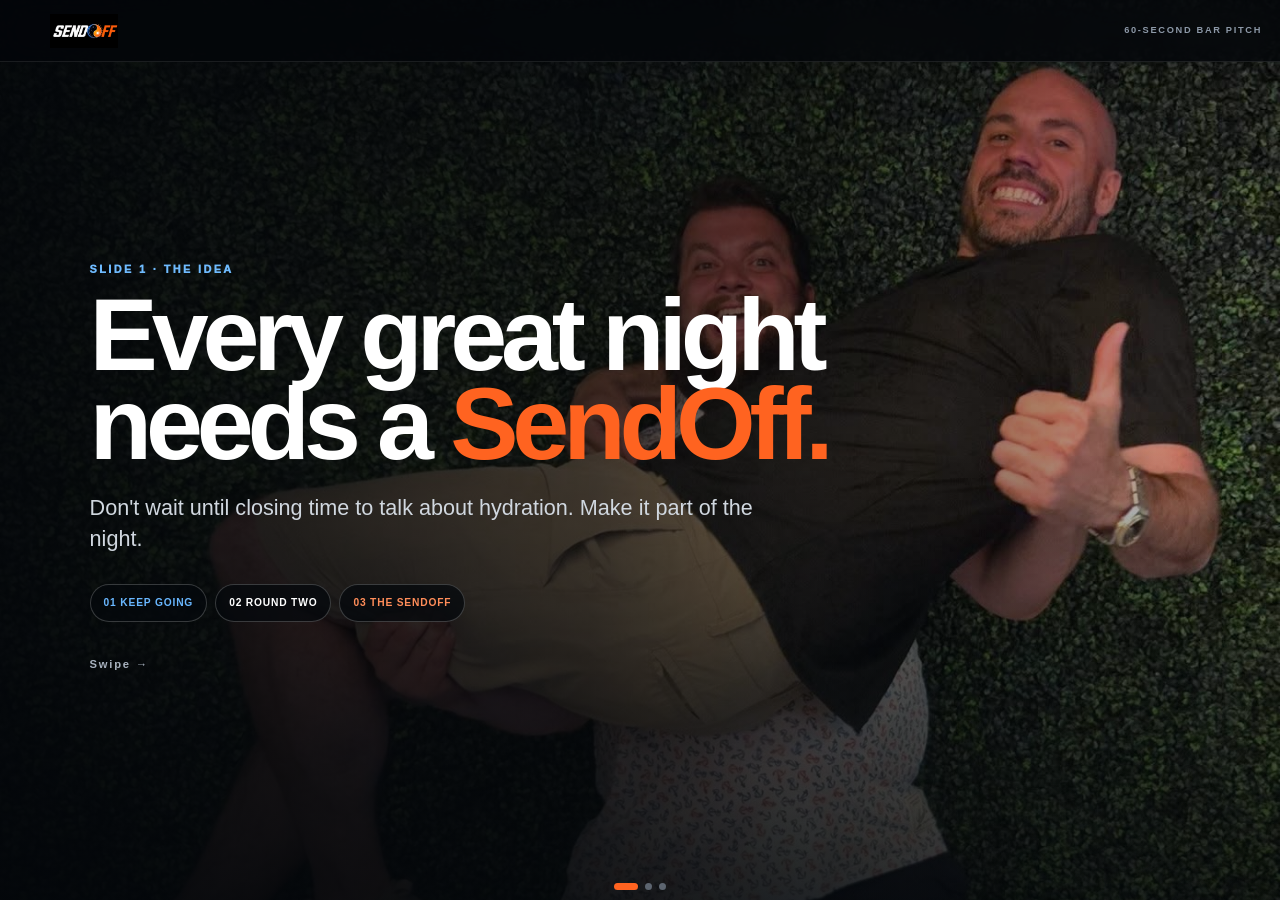
==== commit 0fbeeb46: "Add files via upload" ====
--- a/go/index.html
+++ b/go/index.html
@@ -75,9 +75,9 @@
         </div>
         <div class="venue-math"><b>ILLUSTRATIVE VENUE MATH</b><span>100 guests × 20% buyers × 1.5 bottles × $5 = <strong>$150/night</strong> · <strong>$4,500/month</strong> at 30 nights</span><small>Illustration only—not a forecast. Actual pricing, adoption, costs and margins vary.</small></div>
         <div class="founder-row">
-          <img src="../sendoff-logo.png" alt="SendOff">
-          <div><b>Founder-led by Chuck Bell</b><span>Sales · Hospitality · Restaurant Operations · Events · Brand Building</span></div>
-          <a class="pitch-cta" href="mailto:charles@sendoffdrink.com?subject=I%20Want%20to%20Pilot%20SendOff%20at%20My%20Bar">LET'S TEST SENDOFF HERE</a>
+          <img src="../sendoff-wordmark.png" alt="SendOff Drink">
+          <div><b>Founder-led by Chuck Bell</b><span>Sales · Business Ownership · Hospitality · Events · Brand Building · <a class="founder-link" href="../chuck.html">See Chuck's work →</a></span></div>
+          <a class="pitch-cta" href="mailto:chuck@sendoffdrink.com?subject=I%20Want%20to%20Pilot%20SendOff%20at%20My%20Bar">LET'S TEST SENDOFF HERE</a>
         </div>
         <p class="source-note">Market context: NielsenIQ, 2026 U.S. On-Premise / beverage trend reporting.</p>
       </div>
--- a/styles.css
+++ b/styles.css
@@ -4,3 +4,151 @@
 .hero-v2{grid-template-columns:.92fr 1.08fr}.hero-v2 .hero-copy{z-index:2}.hero-mascot{position:relative;height:690px;border-radius:28px;overflow:hidden;border:1px solid #283548;background:radial-gradient(circle at 50% 35%,#121d2d 0,#05080d 62%);box-shadow:0 30px 90px rgba(0,0,0,.58)}.hero-mascot img{width:100%;height:100%;object-fit:cover;display:block}.hero-mascot:after{content:"";position:absolute;inset:0;background:linear-gradient(180deg,transparent 60%,rgba(3,6,10,.92))}.hero-mascot-tag{position:absolute;z-index:2;left:24px;bottom:22px;font-size:.7rem;font-weight:950;letter-spacing:.18em;color:#fff}.stages-section{padding:110px max(24px,8vw);background:linear-gradient(145deg,#04080e 0,#0a0f16 52%,#120906 100%)}.stages-heading{max-width:900px}.stages-heading h2,.memory-copy h2,.founder-compact h2{font-size:clamp(2.8rem,5vw,5.4rem);line-height:.95;letter-spacing:-.05em;margin:14px 0 22px}.stages-heading>p:last-child{color:#9eabba;font-size:1.08rem}.stages-grid{display:grid;grid-template-columns:repeat(3,1fr);gap:16px;margin-top:46px}.stage-card{min-height:390px;padding:30px;border-radius:22px;border:1px solid #2a3544;background:#0a1018;display:flex;flex-direction:column}.stage-card b{font-size:3.1rem;line-height:1}.stage-card>span{font-size:.62rem;letter-spacing:.18em;font-weight:900;color:#7f8b9a;margin:18px 0 6px}.stage-card h3{font-size:2rem;margin:0 0 14px}.stage-card p{color:#aab5c3}.stage-card em{margin-top:auto;font-style:normal;font-size:1.1rem;font-weight:900}.stage-blue{box-shadow:inset 0 3px 0 #168cff}.stage-blue b,.stage-blue em{color:#69b7ff}.stage-mix{box-shadow:inset 0 3px 0 #e9edf3}.stage-mix b{color:#fff}.stage-mix em{color:#e9edf3}.stage-orange{box-shadow:inset 0 3px 0 #ff6320}.stage-orange b,.stage-orange em{color:#ff8d59}.tomorrow-strip{margin-top:16px;border:1px solid #2b3542;border-radius:18px;padding:22px 26px;display:flex;justify-content:space-between;gap:20px;background:linear-gradient(90deg,#07111c,#171007)}.tomorrow-strip strong{color:#ff8d59;letter-spacing:.12em}.tomorrow-strip span{color:#aab5c3}.memory-section{display:grid;grid-template-columns:.75fr 1.25fr;gap:6vw;padding:110px max(24px,8vw);align-items:center;background:#f6f0e7;color:#111820}.memory-copy .eyebrow{color:#a93708}.memory-copy h2 span{color:#a93708}.memory-copy>p{color:#4f5964;font-size:1.05rem}.memory-kicker{font-weight:950!important;letter-spacing:.08em;color:#1267ae!important}.memory-kicker strong{color:#c94811}.memory-photos{display:grid;grid-template-columns:1fr 1fr;gap:14px}.memory-photos figure{position:relative;margin:0;border-radius:22px;overflow:hidden;min-height:560px;box-shadow:0 25px 60px rgba(36,22,10,.18)}.memory-photos img{width:100%;height:100%;object-fit:cover;display:block}.night-photo img{object-position:58% 20%}.tomorrow-photo img{object-position:center}.memory-photos figcaption{position:absolute;left:16px;bottom:16px;background:rgba(5,8,13,.82);color:#fff;border-radius:999px;padding:8px 12px;font-size:.64rem;font-weight:950;letter-spacing:.14em}.partner-v2 .partner-copy{padding-top:70px;padding-bottom:70px}.partner-stats{display:grid;grid-template-columns:repeat(3,1fr);gap:10px;margin:28px 0}.partner-stats div{border:1px solid #273446;border-radius:16px;padding:18px;background:#080d14}.partner-stats strong{display:block;font-size:2rem;color:#fff}.partner-stats span{display:block;color:#8794a4;font-size:.72rem;margin-top:4px}.founder-compact{padding:95px max(24px,8vw);display:grid;grid-template-columns:1fr 1fr;gap:7vw;border-top:1px solid #1e2937;border-bottom:1px solid #1e2937;background:linear-gradient(135deg,#08111b,#0d0d11 60%,#170b06)}.founder-compact h2{font-size:clamp(2.4rem,4.2vw,4.6rem)}.founder-compact>div:last-child{align-self:end;color:#aab5c3;font-size:1.05rem}.floating-owner{position:fixed;z-index:50;right:18px;bottom:18px;text-decoration:none;background:#ff6320;color:#05080d;font-weight:950;letter-spacing:.06em;font-size:.72rem;padding:14px 17px;border-radius:999px;box-shadow:0 16px 40px rgba(255,99,32,.3)}.floating-owner span{margin-right:5px}.pulse{gap:20px}.pulse span{white-space:nowrap}
 @media(max-width:850px){.hero-v2,.memory-section,.founder-compact{grid-template-columns:1fr}.hero-mascot{height:570px}.stages-grid{grid-template-columns:1fr}.stage-card{min-height:300px}.memory-photos{order:-1}.partner-stats{grid-template-columns:1fr 1fr 1fr}}
 @media(max-width:520px){.hero-mascot{height:470px}.stages-section,.memory-section,.founder-compact{padding:74px 20px}.memory-photos{grid-template-columns:1fr}.memory-photos figure{min-height:430px}.partner-stats{grid-template-columns:1fr}.floating-owner{left:14px;right:14px;text-align:center}.pulse{justify-content:flex-start;overflow-x:auto;padding:0 18px}.stages-heading h2,.memory-copy h2{font-size:2.65rem}}
+
+/* final navigation + image-fit polish */
+html{scroll-padding-top:96px}
+section[id],main[id]{scroll-margin-top:96px}
+header nav a{position:relative}
+header nav a[href^="#"]:after{content:"";position:absolute;left:0;right:0;bottom:-10px;height:2px;background:linear-gradient(90deg,#168cff,#ff6320);transform:scaleX(0);transform-origin:center;transition:transform .2s ease}
+header nav a[href^="#"].active:after,header nav a[href^="#"]:hover:after{transform:scaleX(1)}
+.brand{display:flex;align-items:center;min-width:138px}
+.brand img{width:138px;height:auto;max-height:44px;object-fit:contain}
+.hero-mascot{display:flex;align-items:center;justify-content:center;padding:20px}
+.hero-mascot img{width:100%;height:100%;object-fit:contain;object-position:center center}
+.image-showcase{background:#05080d}
+.image-showcase img,.partner-image.image-showcase img,.retail-image.image-showcase img,.experience-grid .image-showcase img{object-fit:contain;object-position:center center}
+.partner-image.image-showcase{display:flex;align-items:center;justify-content:center;padding:22px}
+.retail-image.image-showcase{display:flex;align-items:center;justify-content:center;padding:24px}
+.experience-grid .image-showcase{display:flex;align-items:center;justify-content:center}
+.experience-grid .image-showcase img{padding:10px 10px 70px}
+.memory-photos figure{background:#0a0e14;display:flex;align-items:center;justify-content:center}
+.memory-photos img,.night-photo img,.tomorrow-photo img{object-fit:contain;object-position:center center}
+.connect .connect-wordmark{width:min(320px,72vw);height:auto;object-fit:contain;margin-bottom:14px}
+footer img{width:min(280px,70vw);height:auto;object-fit:contain}
+@media(max-width:850px){html{scroll-padding-top:80px}section[id],main[id]{scroll-margin-top:80px}.brand{min-width:120px}.brand img{width:120px}.hero-mascot{height:auto;min-height:500px}.partner-image.image-showcase,.retail-image.image-showcase{min-height:0;padding:18px}.partner-image.image-showcase img,.retail-image.image-showcase img{height:auto;max-height:none}.experience-grid .image-showcase{min-height:0}.experience-grid .image-showcase img{height:auto;max-height:none;padding:8px 8px 62px}.memory-photos figure{min-height:0}.memory-photos img{height:auto;max-height:620px}}
+@media(max-width:520px){html{scroll-padding-top:76px}section[id],main[id]{scroll-margin-top:76px}.brand img{width:112px}.hero-mascot{min-height:0;height:auto;aspect-ratio:4/5;padding:12px}.memory-photos figure{min-height:0;aspect-ratio:auto}.memory-photos img{width:100%;height:auto;max-height:none}.floating-owner{bottom:12px}.connect{padding-bottom:120px}footer{padding-bottom:95px}}
+
+
+/* ===== FINAL ALIGNMENT + FOR-BARS IMAGE POLISH ===== */
+:root{--site-header:76px}
+html{scroll-padding-top:var(--site-header)}
+main>section[id],main[id],#founder{scroll-margin-top:var(--site-header)}
+nav a.active{color:#ff7a3e}
+.partner-section{align-items:stretch;min-height:calc(100svh - var(--site-header))}
+.partner-image{
+  min-height:0!important;
+  padding:clamp(28px,4vw,64px);
+  display:flex;
+  align-items:center;
+  justify-content:center;
+  background:radial-gradient(circle at 50% 44%,#14243a 0,#090e15 58%,#05080d 100%);
+  overflow:hidden;
+}
+.partner-image img{
+  width:100%!important;
+  height:auto!important;
+  max-width:760px;
+  max-height:760px;
+  object-fit:contain!important;
+  object-position:center!important;
+  display:block;
+  border-radius:18px;
+  box-shadow:0 24px 70px rgba(0,0,0,.38);
+}
+.partner-copy{min-width:0}
+.founder-actions{display:flex;gap:12px;flex-wrap:wrap;margin-top:28px}
+
+/* ===== CHUCK / FOUNDER PAGE ===== */
+.chuck-page{background:#05080d}
+.chuck-page header{position:sticky;top:0}
+.chuck-hero{
+  min-height:calc(100svh - var(--site-header));
+  padding:clamp(68px,8vw,120px) max(24px,7vw);
+  display:grid;
+  grid-template-columns:.9fr 1.1fr;
+  gap:7vw;
+  align-items:center;
+  background:linear-gradient(135deg,#07111d 0,#090d13 50%,#160a05 100%);
+}
+.chuck-hero-copy h1{
+  font-size:clamp(3.8rem,8vw,8.3rem);
+  line-height:.86;
+  letter-spacing:-.065em;
+  margin:14px 0 26px;
+  text-transform:uppercase;
+}
+.chuck-hero-copy h1 span{color:#ff6320}
+.chuck-hero-copy>p:not(.eyebrow){max-width:700px;color:#b8c2cf;font-size:1.12rem}
+.chuck-hero-art{
+  border:1px solid #2b3849;
+  border-radius:26px;
+  padding:18px;
+  background:#080d14;
+  box-shadow:0 30px 90px rgba(0,0,0,.5);
+}
+.chuck-hero-art img{width:100%;height:auto;display:block;border-radius:18px;object-fit:contain}
+.chuck-proof{
+  padding:100px max(24px,8vw);
+  display:grid;
+  grid-template-columns:.7fr 1.3fr;
+  gap:7vw;
+  background:#f5efe5;
+  color:#111820;
+}
+.chuck-proof .eyebrow{color:#a93708}
+.chuck-proof h2,.career-heading h2,.chuck-method h2{
+  font-size:clamp(2.7rem,5vw,5.2rem);
+  line-height:.95;
+  letter-spacing:-.05em;
+  margin:12px 0 20px;
+}
+.chuck-proof p{color:#4f5964;font-size:1.06rem}
+.proof-card{
+  border-left:5px solid #ff6320;
+  padding:20px 0 20px 26px;
+  font-size:clamp(1.45rem,2.7vw,2.4rem)!important;
+  line-height:1.15;
+  font-weight:900;
+  color:#111820!important;
+}
+.career-section{padding:100px max(24px,8vw);background:#070b11}
+.career-heading{max-width:900px;margin-bottom:42px}
+.career-heading p:last-child{color:#9eabba}
+.career-grid{display:grid;grid-template-columns:repeat(2,1fr);gap:16px}
+.career-card{padding:30px;border:1px solid #243244;border-radius:20px;background:#0a1018}
+.career-card .career-date{font-size:.65rem;letter-spacing:.16em;color:#6fbbff;font-weight:950}
+.career-card:nth-child(even) .career-date{color:#ff8d59}
+.career-card h3{font-size:1.6rem;margin:8px 0 12px}
+.career-card p{color:#9fabb9}
+.career-card ul{padding-left:18px;color:#c0c9d4}
+.career-card li{margin:8px 0}
+.chuck-method{
+  padding:100px max(24px,8vw);
+  display:grid;
+  grid-template-columns:.85fr 1.15fr;
+  gap:7vw;
+  background:linear-gradient(135deg,#07121e,#101014 58%,#190b06);
+}
+.method-list{display:grid;gap:12px}
+.method-list div{padding:20px;border:1px solid #283548;border-radius:16px;background:#080d14}
+.method-list strong{display:block;color:#fff;font-size:1.08rem}
+.method-list span{display:block;color:#91a0b1;margin-top:5px}
+.chuck-close{text-align:center;padding:100px max(24px,8vw);background:#05080d}
+.chuck-close h2{font-size:clamp(2.8rem,6vw,6rem);line-height:.9;letter-spacing:-.055em;margin:12px auto 22px;max-width:980px}
+.chuck-close p{max-width:720px;margin:0 auto;color:#a9b4c2}
+
+@media(max-width:850px){
+  .partner-section{min-height:auto}
+  .partner-image{padding:28px 24px}
+  .partner-image img{max-height:none}
+  .chuck-hero,.chuck-proof,.chuck-method{grid-template-columns:1fr}
+  .chuck-hero-art{max-width:720px}
+  .career-grid{grid-template-columns:1fr}
+}
+@media(max-width:520px){
+  :root{--site-header:66px}
+  .partner-image{padding:22px 18px}
+  .founder-actions .button{width:100%}
+  .chuck-hero,.chuck-proof,.career-section,.chuck-method,.chuck-close{padding:72px 20px}
+  .chuck-hero-copy h1{font-size:3.6rem}
+}
--- a/go/pitch.css
+++ b/go/pitch.css
@@ -3,3 +3,9 @@
 /* Business slide */.slide-three{background:radial-gradient(circle at 12% 15%,#10233a 0,#070b11 43%,#100805 100%)}.business-card{height:100%;padding:84px max(22px,6vw) 32px;display:grid;grid-template-columns:.8fr 1.2fr;grid-template-rows:auto auto auto;gap:18px 5vw;align-content:center}.business-head h2{font-size:clamp(2.8rem,5.5vw,5.7rem);margin:8px 0 14px}.business-head>p:last-child{color:#aab5c3;line-height:1.45;max-width:520px}.market-grid{display:grid;grid-template-columns:1fr 1fr;gap:10px}.market-grid>div{background:rgba(255,255,255,.06);border:1px solid rgba(255,255,255,.11);border-radius:16px;padding:14px}.market-grid strong,.market-grid span,.market-grid small{display:block}.market-grid strong{font-size:clamp(2rem,4vw,3.6rem);line-height:1;color:#fff}.market-grid>div:nth-child(2) strong,.market-grid>div:nth-child(4) strong{color:#ff7b42}.market-grid>div:nth-child(1) strong,.market-grid>div:nth-child(3) strong{color:#6fbbff}.market-grid span{font-weight:900;margin:5px 0 4px;font-size:.83rem}.market-grid small{color:#98a5b5;line-height:1.28;font-size:.68rem}.venue-math{grid-column:1/-1;background:#f2eee7;color:#111820;border-radius:14px;padding:12px 16px;display:grid;grid-template-columns:auto 1fr;gap:5px 18px;align-items:center}.venue-math>b{font-size:.65rem;letter-spacing:.13em;color:#c14a17}.venue-math>span{font-size:.92rem;font-weight:800}.venue-math small{grid-column:2;color:#6f6a63;font-size:.62rem}.founder-row{grid-column:1/-1;display:grid;grid-template-columns:52px 1fr auto;align-items:center;gap:12px;padding-top:2px}.founder-row img{width:52px;height:52px;object-fit:contain}.founder-row b,.founder-row span{display:block}.founder-row span{font-size:.68rem;color:#8794a4;margin-top:3px}.pitch-cta{display:block;text-align:center;padding:13px 17px;border-radius:999px;background:#ff6320;color:#05080d;font-weight:950;text-decoration:none;letter-spacing:.05em;font-size:.7rem;white-space:nowrap}.source-note{grid-column:1/-1;margin:0;color:#647080;font-size:.58rem;text-align:right}.pitch-dots{position:fixed;z-index:30;left:50%;transform:translateX(-50%);bottom:10px;display:flex;gap:7px}.pitch-dots i{width:7px;height:7px;border-radius:50%;background:#5d6570}.pitch-dots i.active{width:24px;border-radius:999px;background:#ff6320}
 @media(max-width:760px){.pitch-header{height:52px}.pitch-header img{height:23px}.pitch-header span{font-size:.46rem}.slide-content{left:20px;right:20px;top:48%}.slide-content h1{font-size:clamp(3rem,15vw,4.8rem)}.memory-overlay{background:linear-gradient(0deg,rgba(2,5,9,.97) 0,rgba(2,5,9,.72) 52%,rgba(2,5,9,.12) 100%)}.memory-bg{object-position:58% 12%}.memory-bg#memoryMorning{object-position:center 45%}.memory-story{left:18px;right:18px;top:auto;bottom:34px;transform:none;width:auto}.memory-story>h2{font-size:clamp(2.25rem,10.5vw,3.35rem);margin:6px 0 12px}.story-panel{min-height:225px}.story-panel h3{font-size:1.48rem;margin:11px 0 7px}.story-panel p{font-size:.88rem;line-height:1.35}.story-panel blockquote{font-size:1.18rem;margin:10px 0 7px}.story-small{font-size:.8rem!important}.story-next{margin-top:7px;padding:11px 14px;font-size:.63rem}.signature-line{font-size:.82rem;margin-top:12px}.business-card{padding:65px 14px 28px;display:flex;flex-direction:column;justify-content:center;gap:9px}.business-head h2{font-size:2.55rem;margin:4px 0 6px}.business-head>p:last-child{font-size:.75rem;line-height:1.3;margin:0}.market-grid{gap:7px}.market-grid>div{padding:9px;border-radius:12px}.market-grid strong{font-size:1.8rem}.market-grid span{font-size:.68rem;margin:3px 0}.market-grid small{font-size:.55rem;line-height:1.18}.venue-math{display:block;padding:9px 11px}.venue-math>b,.venue-math>span,.venue-math small{display:block}.venue-math>span{font-size:.69rem;margin-top:3px}.venue-math small{font-size:.52rem;margin-top:2px}.founder-row{display:grid;grid-template-columns:38px 1fr;gap:8px}.founder-row img{width:38px;height:38px}.founder-row b{font-size:.76rem}.founder-row span{font-size:.54rem}.pitch-cta{grid-column:1/-1;padding:10px;font-size:.62rem}.source-note{font-size:.48rem;text-align:center}.pitch-dots{bottom:5px}}
 @media(max-height:690px) and (max-width:760px){.memory-story{bottom:22px}.memory-story>h2{font-size:2rem}.story-panel{min-height:190px}.story-panel h3{font-size:1.25rem}.story-panel p{font-size:.78rem}.business-card{padding-top:57px;gap:6px}.business-head h2{font-size:2.15rem}.market-grid>div{padding:7px}.market-grid strong{font-size:1.5rem}.market-grid small{display:none}.venue-math{padding:7px 9px}.founder-row img{display:none}.founder-row{grid-template-columns:1fr}.pitch-cta{padding:8px}}
+
+/* final pitch image/logo polish */
+.pitch-header a{display:flex;align-items:center}.pitch-header img{width:132px;height:auto;max-height:34px;object-fit:contain}.slide-bg,.memory-bg{object-fit:cover}.founder-row img{width:118px;height:auto;max-height:50px;object-fit:contain}.slide-one .slide-bg{object-position:58% 18%}.memory-bg#memoryMorning{object-fit:contain;background:#05080d;object-position:center center}
+@media(max-width:760px){.pitch-header img{width:108px;height:auto}.founder-row img{width:88px;height:auto;max-height:34px}.memory-bg#memoryMorning{object-fit:contain;object-position:center center}}
+
+.founder-link{color:#ff8d59;text-decoration:none;font-weight:900}.founder-link:hover{text-decoration:underline}
